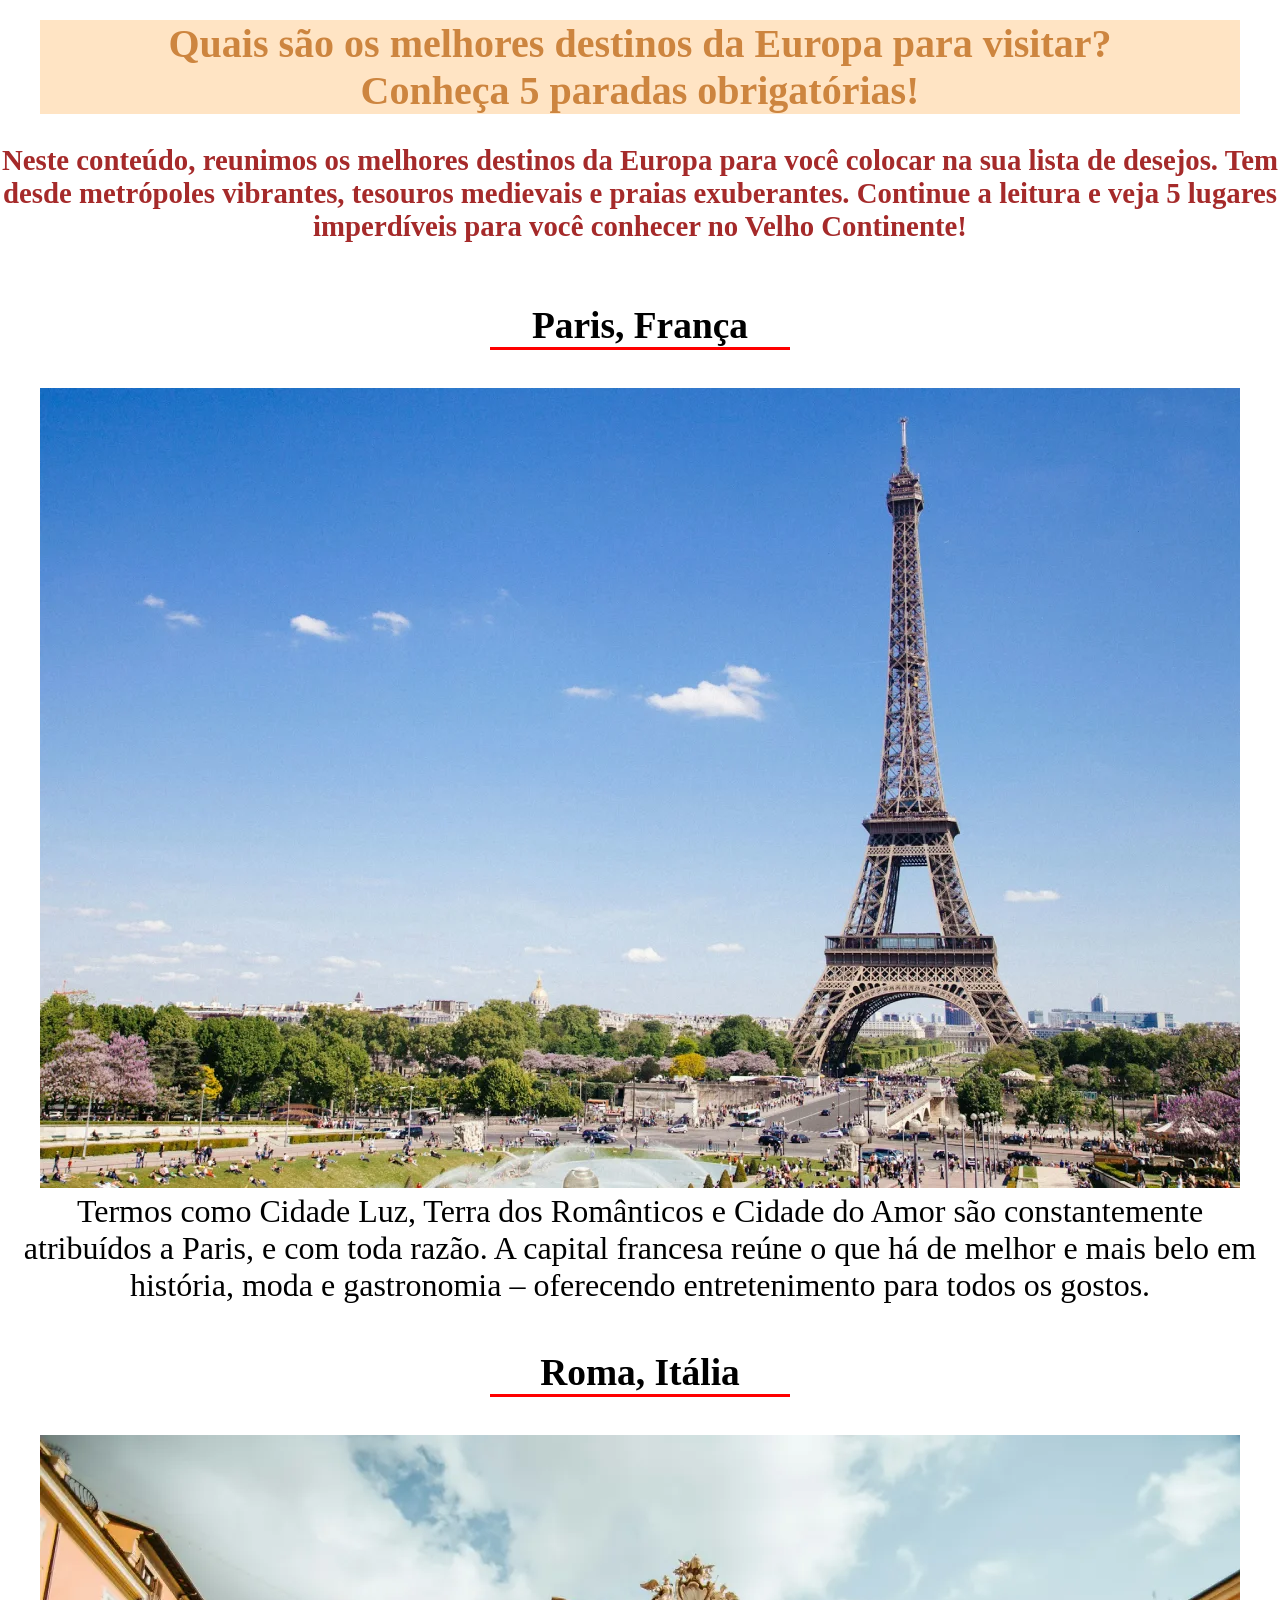
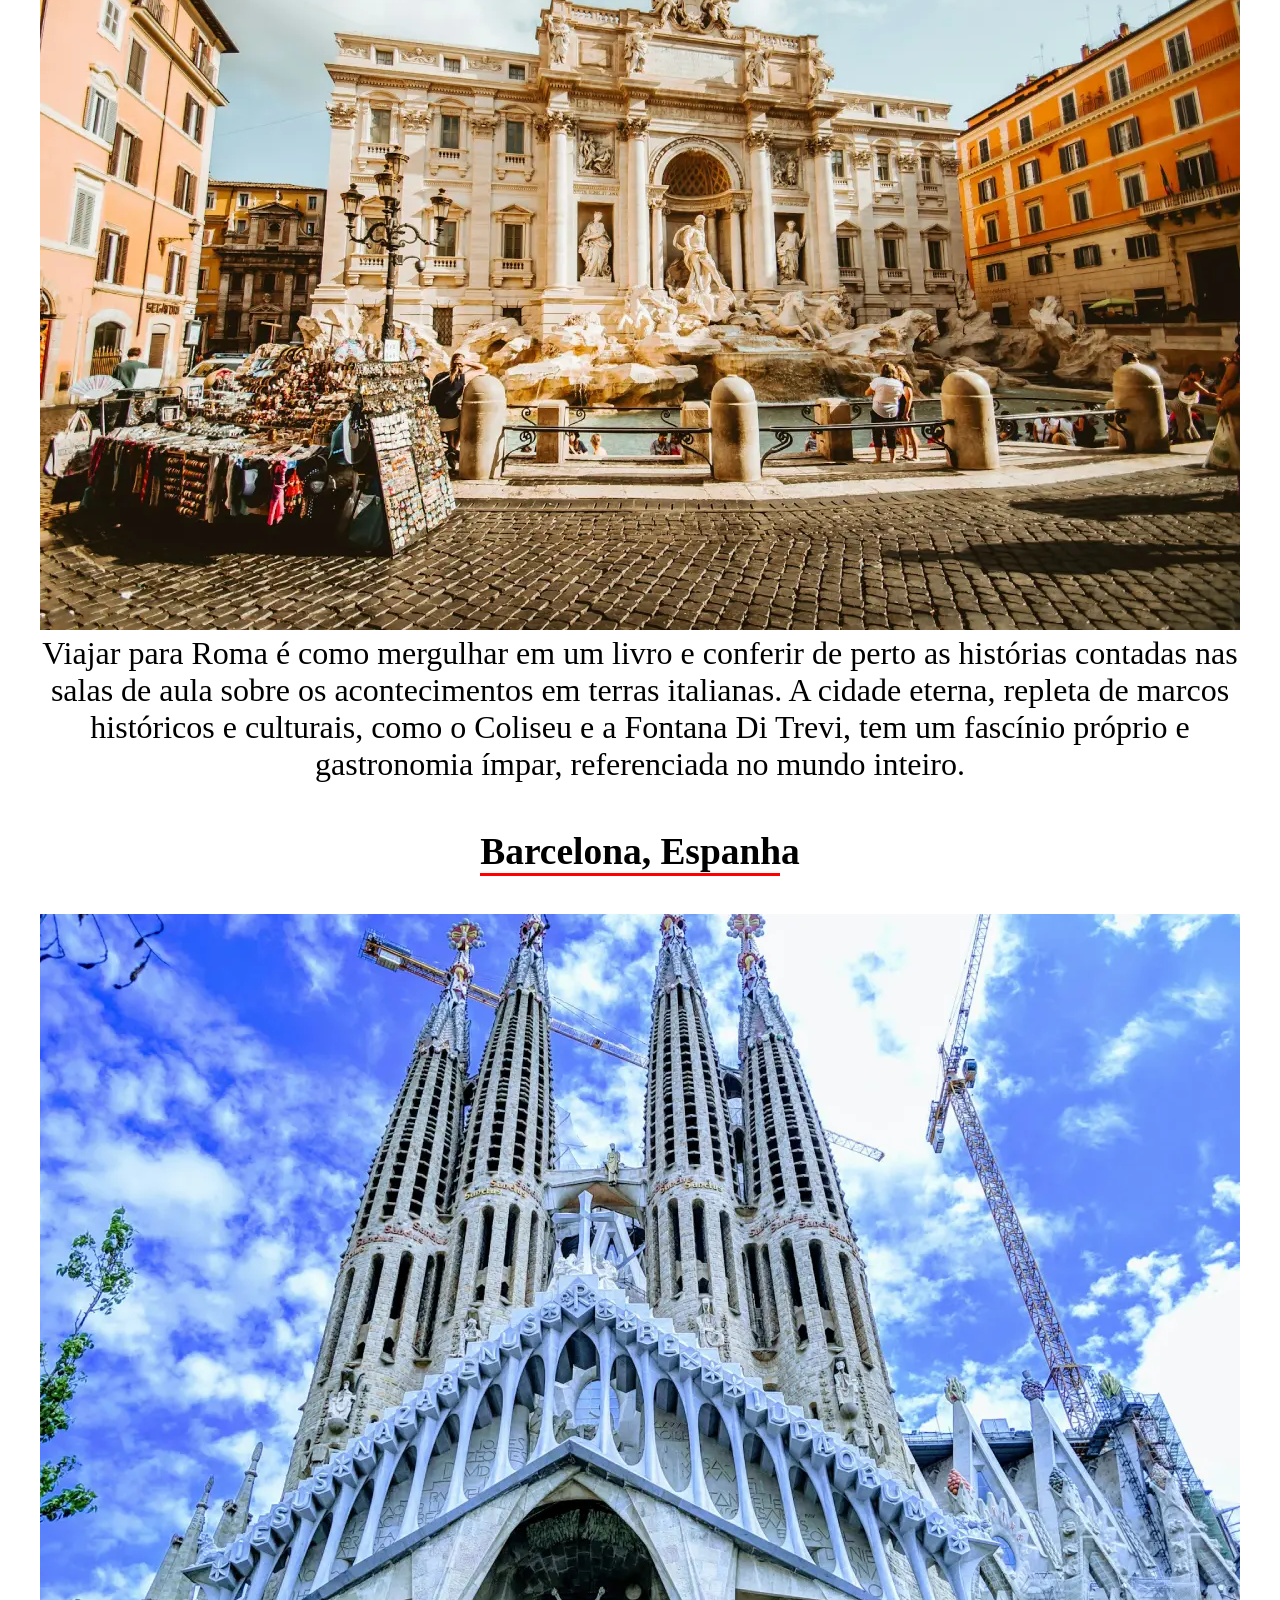
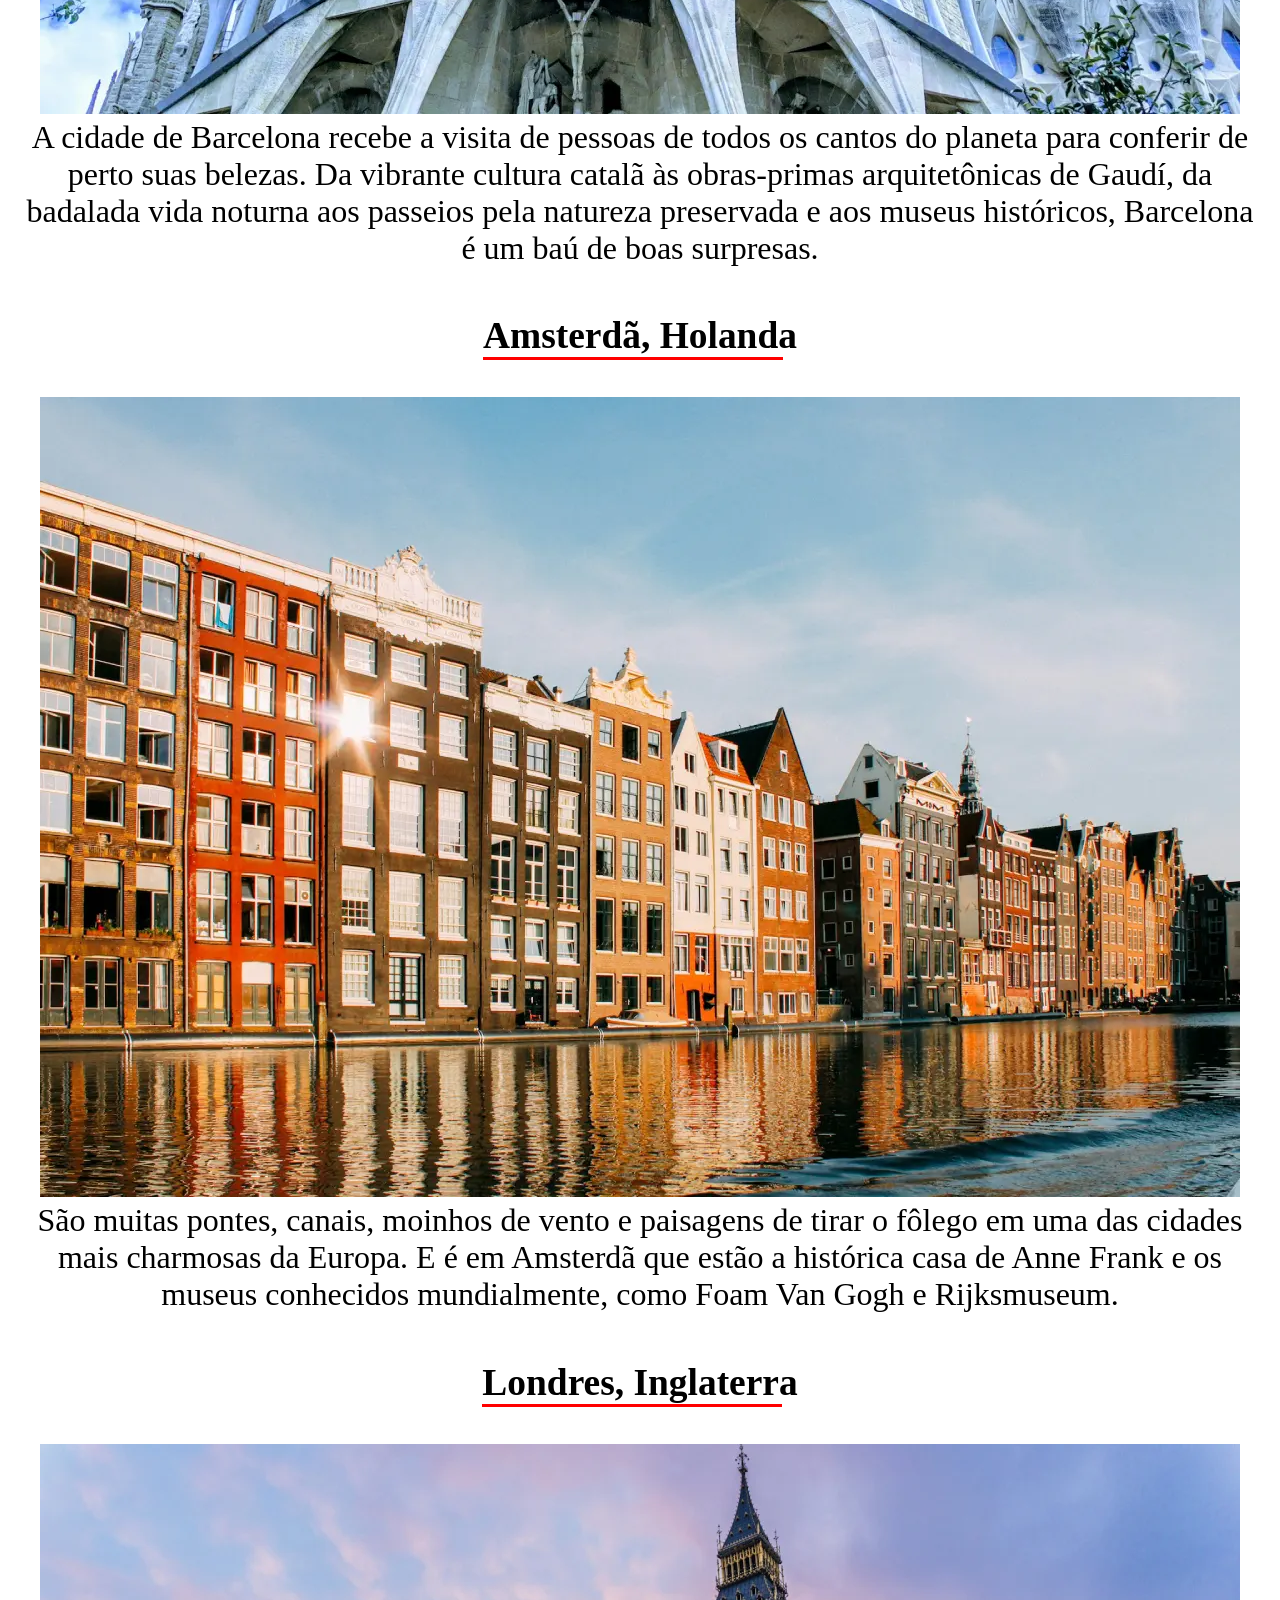
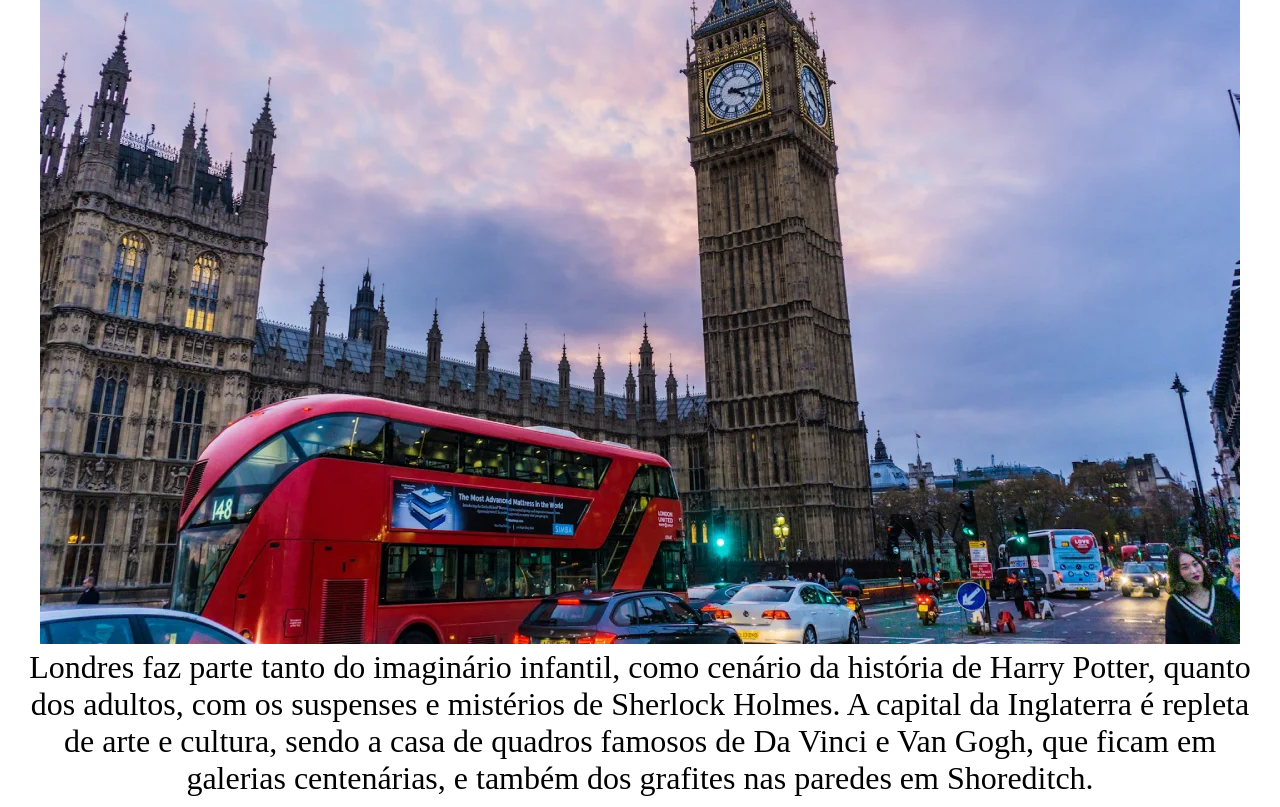
==== turisticos.html @ 38096b77 "europa" ====
<!DOCTYPE html>
<html lang="pt-br">
<head>
    <meta charset="UTF-8">
    <meta name="viewport" content="width=device-width, initial-scale=1.0">
    <title>turisticos</title>
     <link rel="stylesheet" href="style.css">
</head>
<body>
    <header> 
        
        <h1 class="turistic"> Quais são os melhores destinos da Europa para visitar?<br> Conheça 5 paradas obrigatórias!</h1>
         <h2>Neste conteúdo, reunimos os melhores destinos da Europa para você colocar na sua lista de desejos. Tem desde metrópoles vibrantes, tesouros medievais e praias exuberantes.
         Continue a leitura e veja 5 lugares imperdíveis para você conhecer no Velho Continente!</h2>
    </header>
    <main> 
        <div class="turisticoinicio"> 
        <div class="imagens"> 
        <h3>Paris, França</h3>
        <img src="img/Paris.webp">
        <p> Termos como Cidade Luz, Terra dos Românticos e Cidade do Amor são constantemente atribuídos a Paris, e com toda razão. A capital francesa reúne o que há de melhor e mais belo em história, moda e gastronomia – oferecendo entretenimento para todos os gostos. </p>
         </div>

        <div class="imagens"> 
          <h3>Roma, Itália</h3>
        <img src="img/roma.webp">
        <p> Viajar para Roma é como mergulhar em um livro e conferir de perto as histórias contadas nas salas de aula sobre os acontecimentos em terras italianas. A cidade eterna, repleta de marcos históricos e culturais, como o Coliseu e a Fontana Di Trevi, tem um fascínio próprio e gastronomia ímpar, referenciada no mundo inteiro. </p>
        </div>  

        <div class="imagens"> 
        <h3>Barcelona, Espanha</h3>
        <img src="img/barcelona.webp">
        <p> A cidade de Barcelona recebe a visita de pessoas de todos os cantos do planeta para conferir de perto suas belezas. Da vibrante cultura catalã às obras-primas arquitetônicas de Gaudí, da badalada vida noturna aos passeios pela natureza preservada e aos museus históricos, Barcelona é um baú de boas surpresas.  </p>
        </div> 

    
         <div class="imagens"> 
        <h3>Amsterdã, Holanda</h3>
        <img src="img/amsterda.webp">
        <p> São muitas pontes, canais, moinhos de vento e paisagens de tirar o fôlego em uma das cidades mais charmosas da Europa. E é em Amsterdã que estão a histórica casa de Anne Frank e os museus conhecidos mundialmente, como Foam Van Gogh e Rijksmuseum. </p>
         </div>

         <div class="imagens"> 
        <h3>Londres, Inglaterra</h3>
        <img src="img/lodon.webp">
        <p> Londres faz parte tanto do imaginário infantil, como cenário da história de Harry Potter, quanto dos adultos, com os suspenses e mistérios de Sherlock Holmes. A capital da Inglaterra é repleta de arte e cultura, sendo a casa de quadros famosos de Da Vinci e Van Gogh, que ficam em galerias centenárias, e também dos grafites nas paredes em Shoreditch. </p>
         </div>
    
    </div>
     











    </main>
    
</body>
</html>
---- style.css ----
body{margin:0; padding: 0;}

.inicio{display: flex; align-items: center;}

img{display: block; align-content: center; }

h1{color:peru; background-color: bisque; width: 600px;
margin: auto; margin-bottom: 30px; margin-top: 20px;
font-size: 2.5rem; text-align: center;}

 h1:hover{background-color: crimson; color: aliceblue;
font-size: 3rem; border-left: 4px solid yellow;}

h3::after{content: ""; width: 300px; height: 3px ; display: block; background-color: red;}
h3:hover{color:indigo;}

h2, nav{color:brown; text-align:center; font-size: 1.8rem;}

a{ background-color: darkorange; font-size:2rem; text-decoration: none;}

a:hover{background-image: linear-gradient(red,yellow);}

.turistic{color:peru; background-color: bisque;
 width: 1200px; margin: auto; margin-bottom: 30px; 
 margin-top: 20px; font-size: 2.5rem; text-align: center;}
 
.imagens, p{display: block; font-size: 2rem;text-align: center; display: grid;
  place-items: center; margin: 5px 10px; }

  @media ( max-width:700px ){
    .imagens{ display: block; font-size: 1rem;text-align: center; display: grid;
  place-items: center; }}

   @media ( max-width:700px ){
    p{ display: block; font-size: 1rem;text-align: center; display: grid;
  place-items: center;}}
@media ( max-width:700px ){
    h1,h2,h3{ display: block; font-size: 1rem;text-align: center; display: grid;
  place-items: center; text-align: center;}}
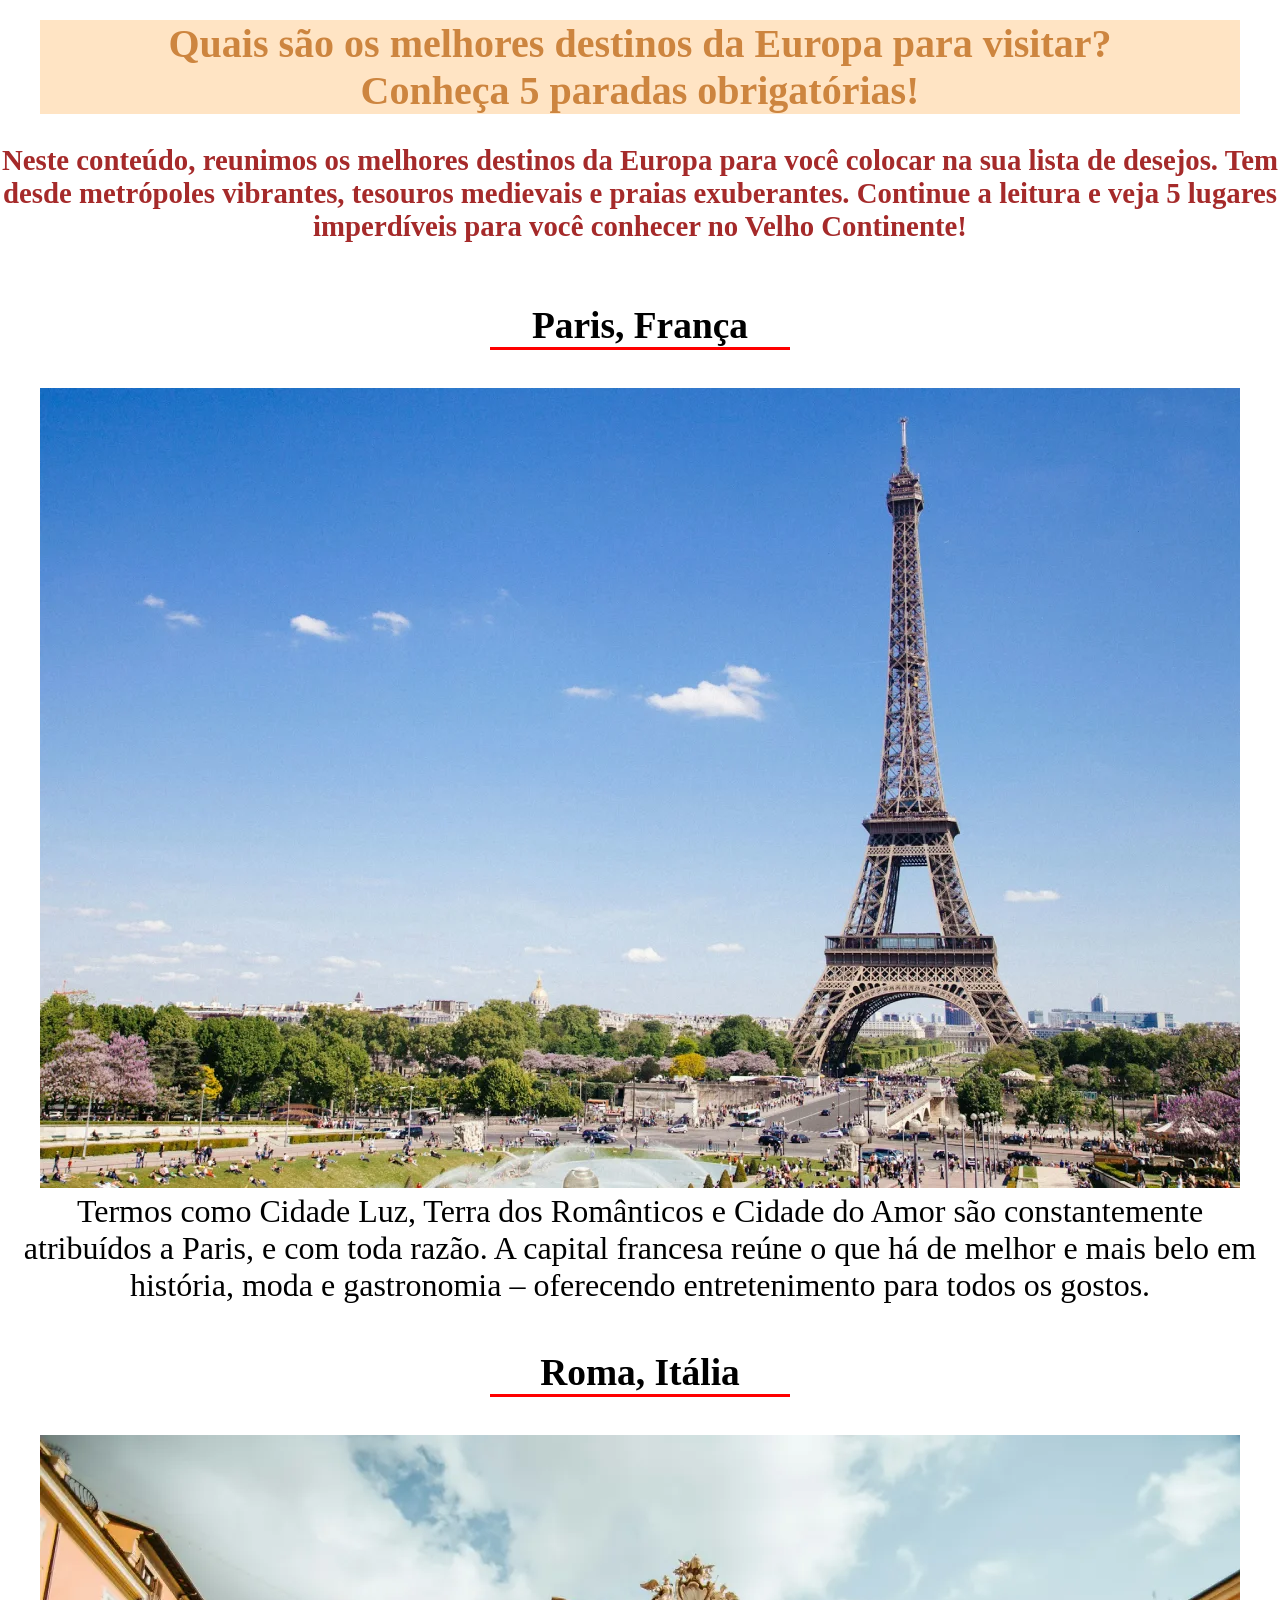
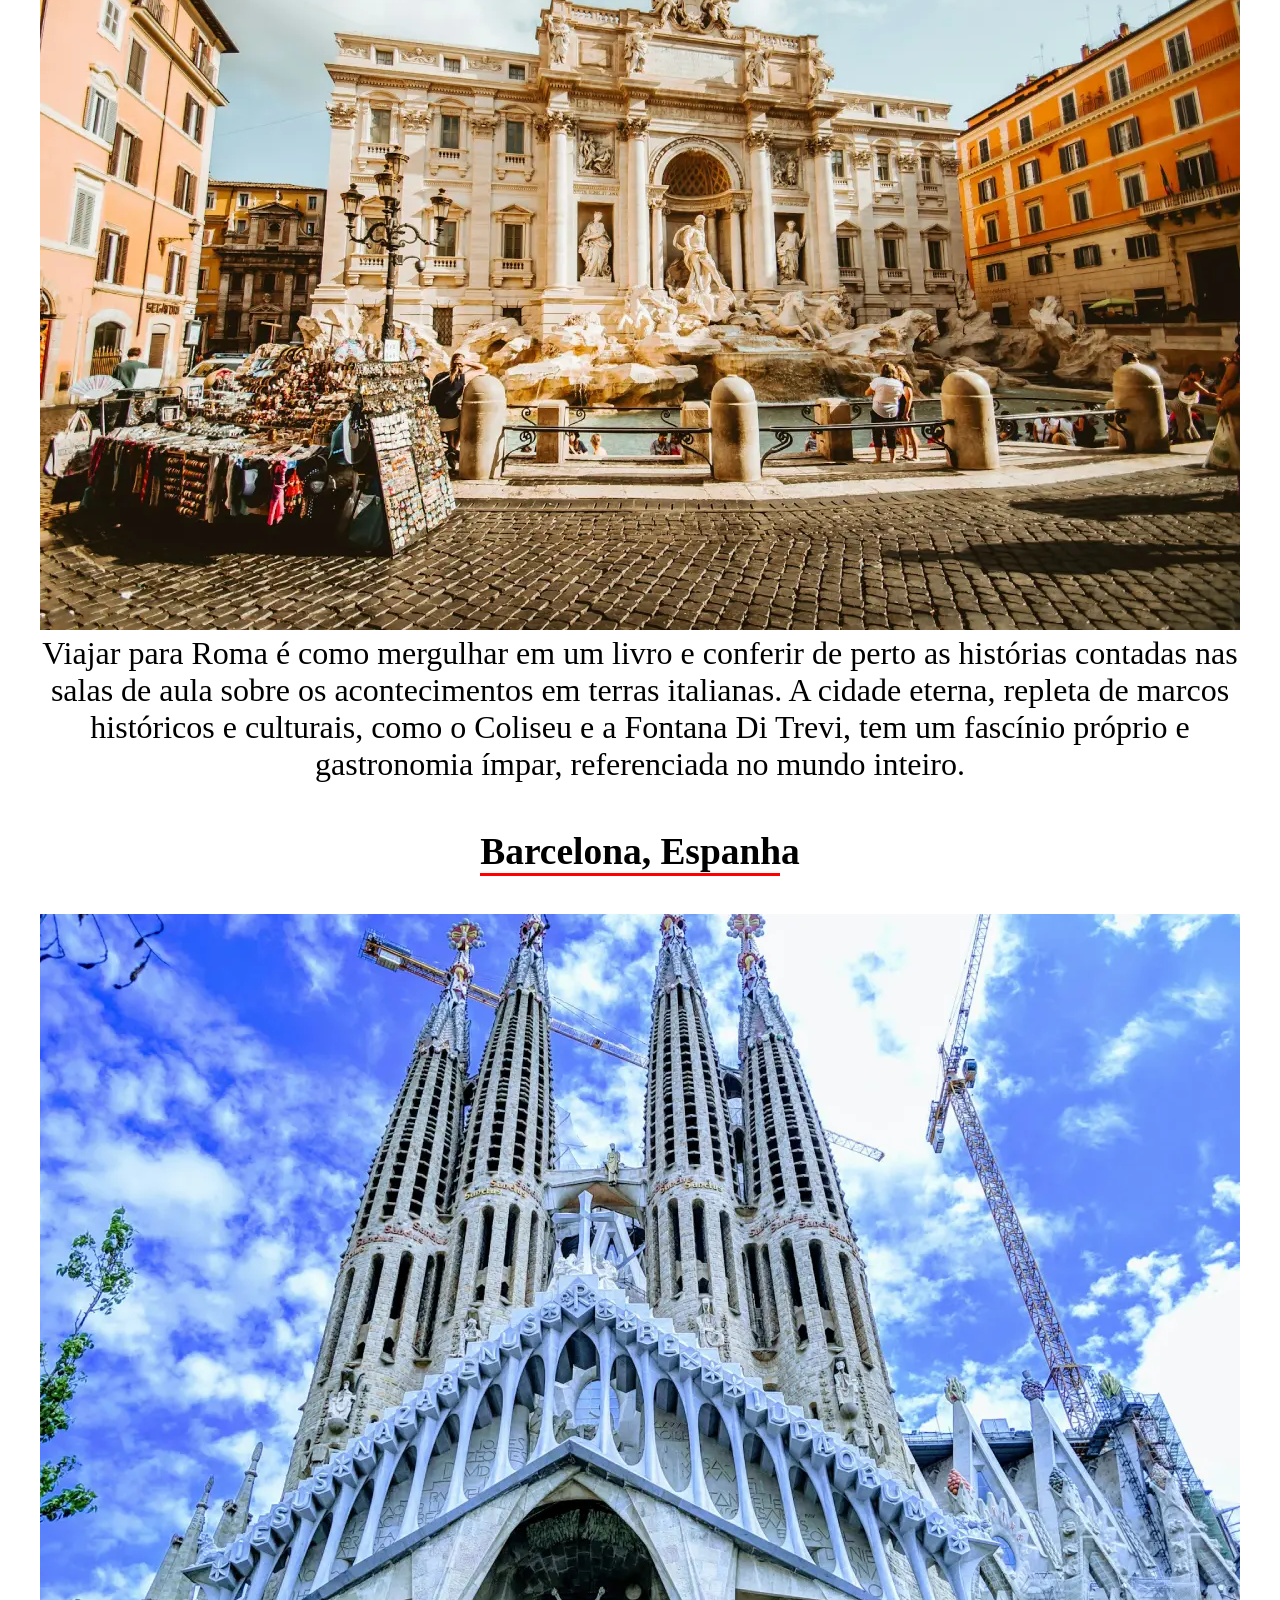
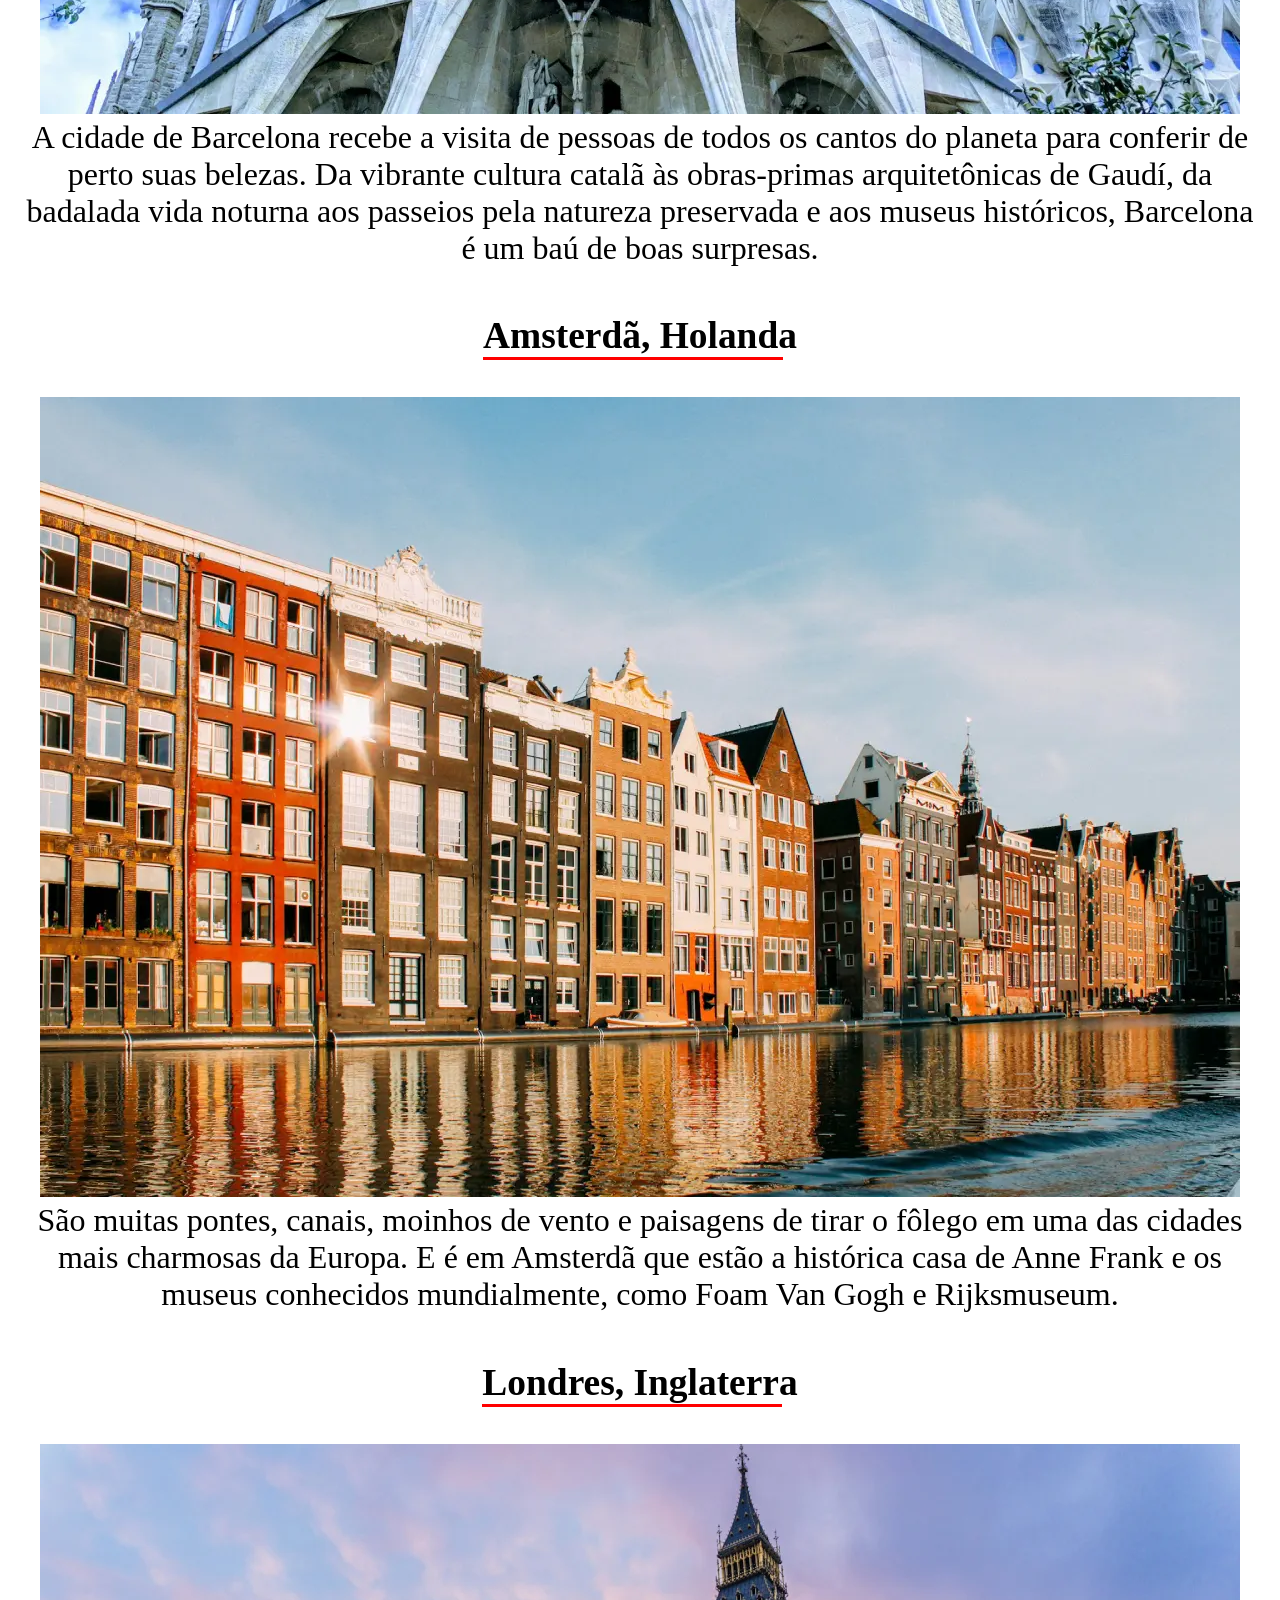
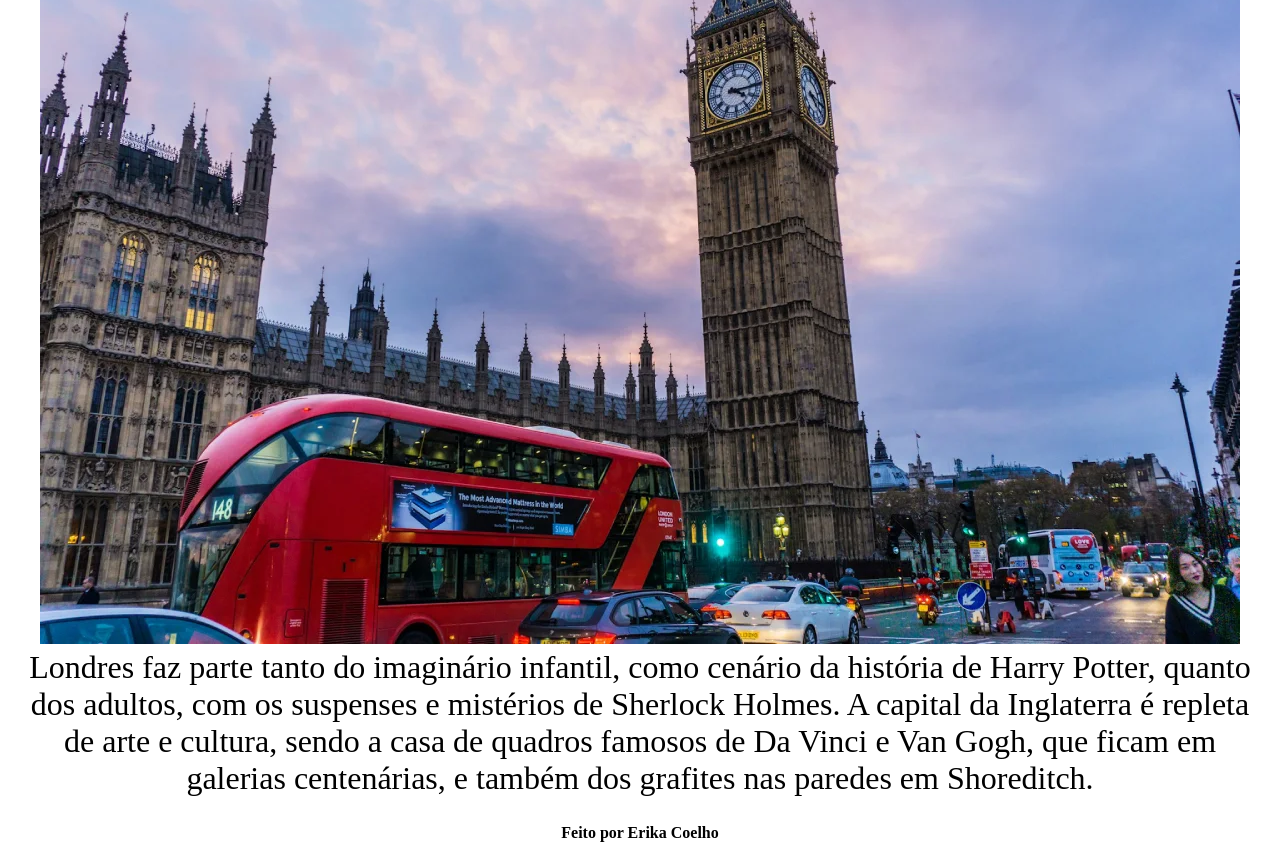
==== commit 678ca9f7: "inf" ====
--- a/turisticos.html
+++ b/turisticos.html
@@ -58,7 +58,7 @@
 
 
 
-
+<footer class="rodape"> <h4> Feito por Erika Coelho </h4></footer>
     </main>
     
 </body>
--- a/style.css
+++ b/style.css
@@ -26,6 +26,7 @@
  
 .imagens, p{display: block; font-size: 2rem;text-align: center; display: grid;
   place-items: center; margin: 5px 10px; }
+  .rodape{text-align: center;}
 
   @media ( max-width:700px ){
     .imagens{ display: block; font-size: 1rem;text-align: center; display: grid;
